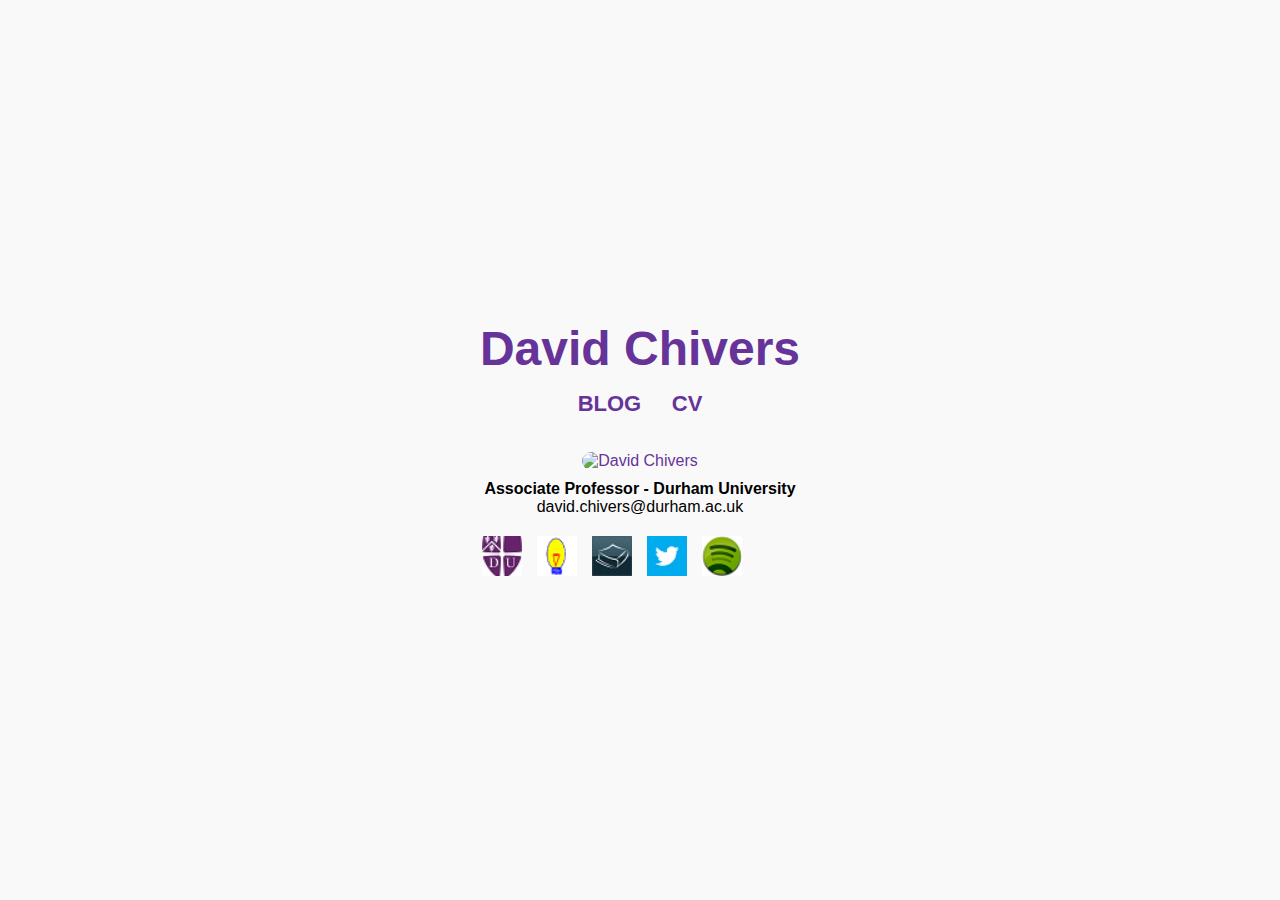
==== index.html @ ef01102b "Update index.html" ====
<!DOCTYPE html>
<html lang="en">
<head>
    <meta charset="UTF-8">
    <meta name="viewport" content="width=device-width, initial-scale=1.0">
    <title>David Chivers - Economist</title>
    <style>
        /* General Reset */
        body, h1, h2, p, a {
            margin: 0;
            padding: 0;
        }

        body {
            font-family: Helvetica, Arial, sans-serif; /* Primary font: Helvetica */
            color: #663399;
            display: flex;
            justify-content: center;
            align-items: center;
            height: 100vh;
            margin: 0;
            background-color: #f9f9f9; /* Light background */
            text-align: center;
            flex-direction: column; /* Stack content vertically */
        }

        a {
            text-decoration: none;
            color: #663399; /* Matches the title color */
            transition: color 0.3s ease; /* Smooth hover transition */
        }

        a:hover {
            color: #33cc99; /* Complementary green color on hover */
        }

        h1 {
            font-weight: bolder;
            font-size: 48px; /* Balanced font size for the title */
            margin-bottom: 15px; /* Closer to the next section */
        }

        h2 {
            font-size: 22px; /* Slightly smaller for better proportions */
            margin-bottom: 15px;
        }

        p {
            font-size: 16px; /* Larger font for better readability */
            color: black;
            margin-top: 10px;
        }

        .container {
            text-align: center;
            max-width: 800px; /* Reduced max width for compactness */
        }

        .icons {
            margin-top: 20px; /* Adjusted spacing */
            display: flex;
            justify-content: center;
            gap: 15px; /* Even spacing between icons */
        }

        .icon {
            display: inline-block;
            width: 40px; /* Larger for consistency */
            height: 40px;
            background-repeat: no-repeat;
            background-size: contain;
            transition: transform 0.3s ease;
        }

        .icon:hover {
            transform: scale(1.1); /* Slight zoom on hover */
        }

        img {
            margin-top: 20px; /* Slightly larger spacing */
            height: 300px; /* Reduced image size for better proportions */
            border-radius: 10px;
        }

        .links {
            font-size: 20px; /* Larger for emphasis */
            margin-bottom: 15px; /* Better spacing */
            text-transform: uppercase;
            font-weight: bold;
        }
    </style>
</head>
<body>
    <div class="container">
        <a href="http://davidchivers.co.uk/index.html">
            <h1>David Chivers</h1>
        </a>
        <div class="links">
            <h2>
                <a href="http://davidchivers.blogspot.co.uk/" target="_blank">Blog</a> &nbsp; &nbsp;
                <a href="https://www.dropbox.com/s/jai2qrgza92phql/DavidChiversCV.pdf?dl=0" target="_blank">CV</a>
            </h2>
        </div>
        <img src="./David Chivers - Economist._files/chivers.jpg" alt="David Chivers">
        <p><b>Associate Professor - Durham University</b><br>
           david.chivers@durham.ac.uk</p>
        <div class="icons">
            <a href="https://www.dur.ac.uk/research/directory/staff/?mode=staff&amp;id=14109" target="_blank">
                <div class="icon" style="background-image: url('durham.jpg');"></div>
            </a>
            <a href="http://ideas.repec.org/f/pch1198.html" target="_blank">
                <div class="icon" style="background-image: url('ideas.png');"></div>
            </a>
            <a href="http://manchester.academia.edu/DavidChivers" target="_blank">
                <div class="icon" style="background-image: url('academia.jpg');"></div>
            </a>
            <a href="http://twitter.com/dave_chivers" target="_blank">
                <div class="icon" style="background-image: url('twitter.png');"></div>
            </a>
            <a href="spotify:user:dave_chivers:playlist:1PbJ5U6i5Uhe67Prds7RxJ" target="_blank">
                <div class="icon" style="background-image: url('spotify.png');"></div>
            </a>
            <a href="https://bsky.app/profile/davechivers.bsky.social" target="_blank"> <!-- Replace with your BlueSky profile -->
                <div class="icon" style="background-image: url('bluesky.png');"></div>
            </a>
        </div>
    </div>
</body>
</html>
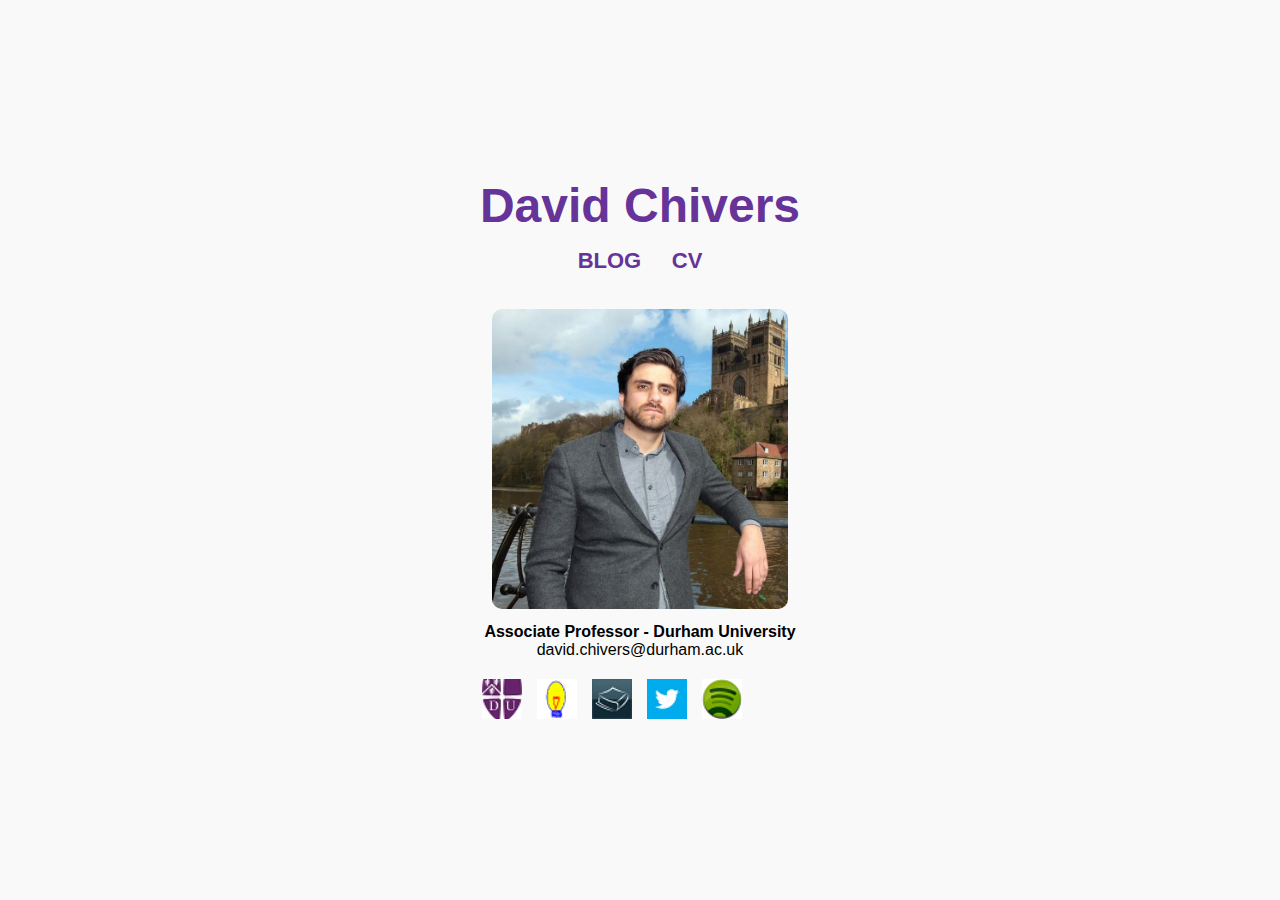
==== commit f689eb1b: "Update index.html" ====
--- a/index.html
+++ b/index.html
@@ -98,10 +98,10 @@
         <div class="links">
             <h2>
                 <a href="http://davidchivers.blogspot.co.uk/" target="_blank">Blog</a> &nbsp; &nbsp;
-                <a href="https://www.dropbox.com/s/jai2qrgza92phql/DavidChiversCV.pdf?dl=0" target="_blank">CV</a>
+                <a href="https://drive.google.com/file/d/13j0un9yXIiGbyvKIAI4RSTLGCkNRuQwt/view?usp=drive_link target="_blank">CV</a>
             </h2>
         </div>
-        <img src="./David Chivers - Economist._files/chivers.jpg" alt="David Chivers">
+        <img src="chivers.jpg" alt="David Chivers">
         <p><b>Associate Professor - Durham University</b><br>
            david.chivers@durham.ac.uk</p>
         <div class="icons">
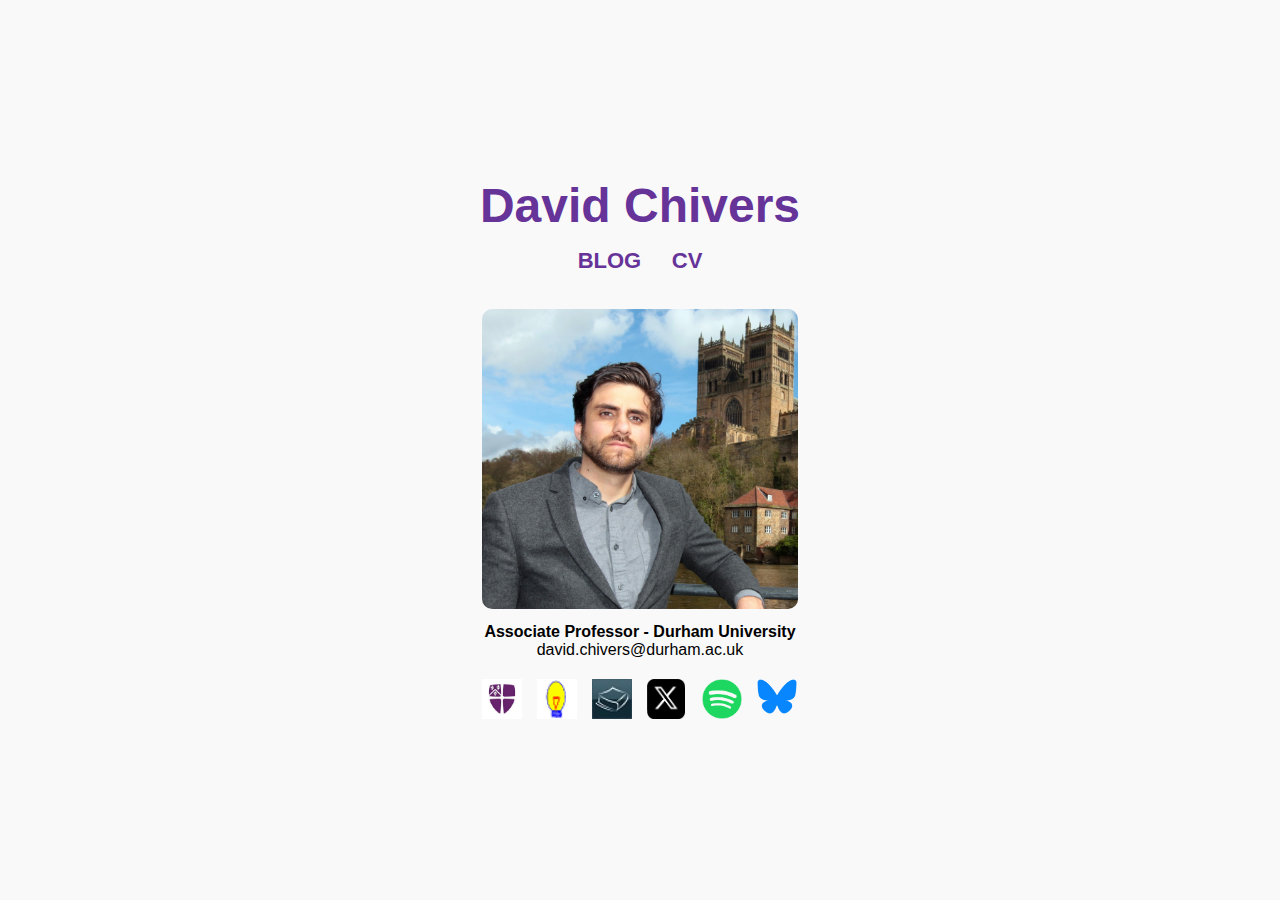
==== commit 005b321e: "Update index.html" ====
--- a/index.html
+++ b/index.html
@@ -105,7 +105,7 @@
         <p><b>Associate Professor - Durham University</b><br>
            david.chivers@durham.ac.uk</p>
         <div class="icons">
-            <a href="https://www.dur.ac.uk/research/directory/staff/?mode=staff&amp;id=14109" target="_blank">
+            <a href="https://www.durham.ac.uk/business/our-people/david-chivers/" target="_blank">
                 <div class="icon" style="background-image: url('durham.jpg');"></div>
             </a>
             <a href="http://ideas.repec.org/f/pch1198.html" target="_blank">
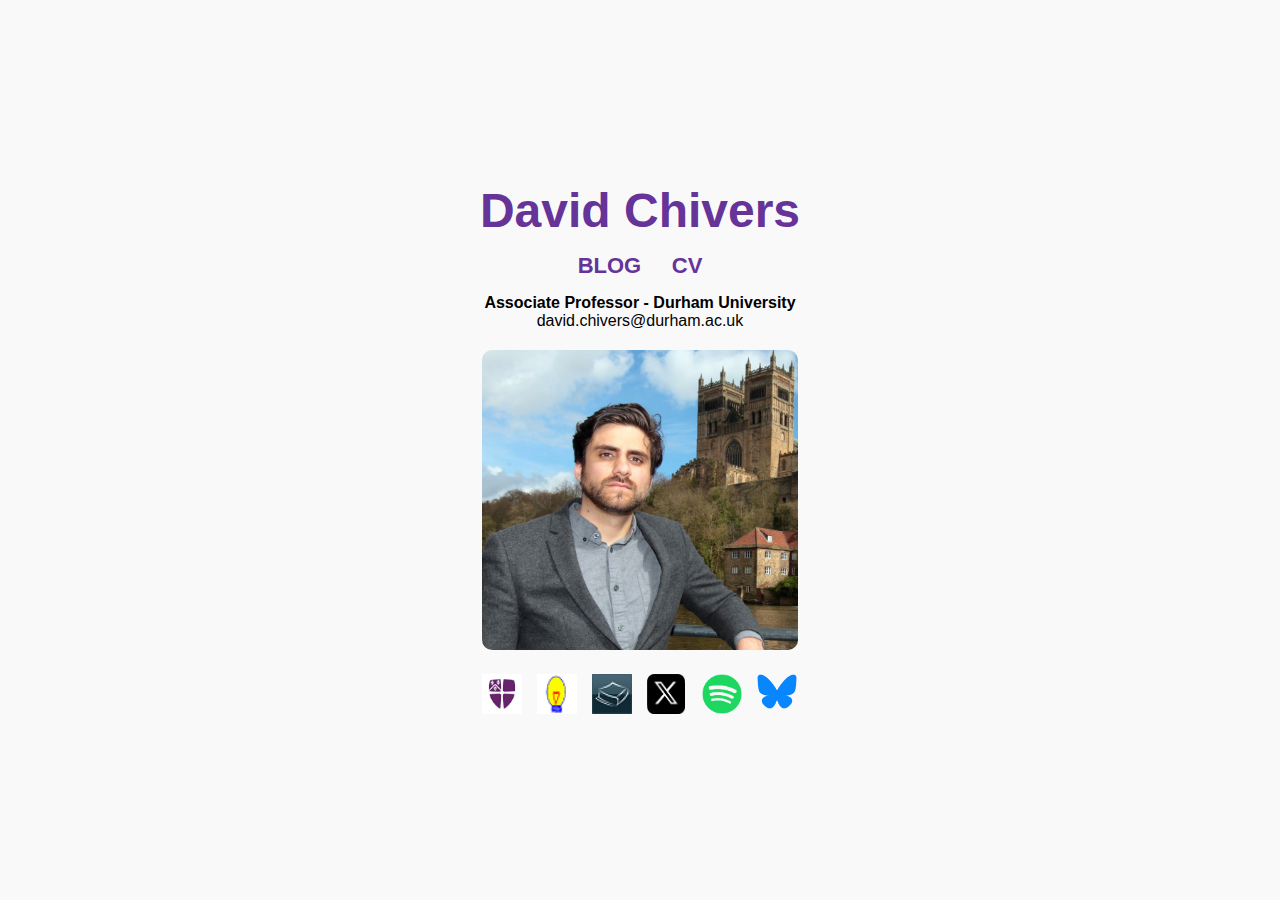
==== commit bae5089d: "Update index.html" ====
--- a/index.html
+++ b/index.html
@@ -101,9 +101,9 @@
                 <a href="https://drive.google.com/file/d/13j0un9yXIiGbyvKIAI4RSTLGCkNRuQwt/view?usp=drive_link target="_blank">CV</a>
             </h2>
         </div>
+                <p><b>Associate Professor - Durham University</b><br>
+           david.chivers@durham.ac.uk</p>
         <img src="chivers.jpg" alt="David Chivers">
-        <p><b>Associate Professor - Durham University</b><br>
-           david.chivers@durham.ac.uk</p>
         <div class="icons">
             <a href="https://www.durham.ac.uk/business/our-people/david-chivers/" target="_blank">
                 <div class="icon" style="background-image: url('durham.jpg');"></div>
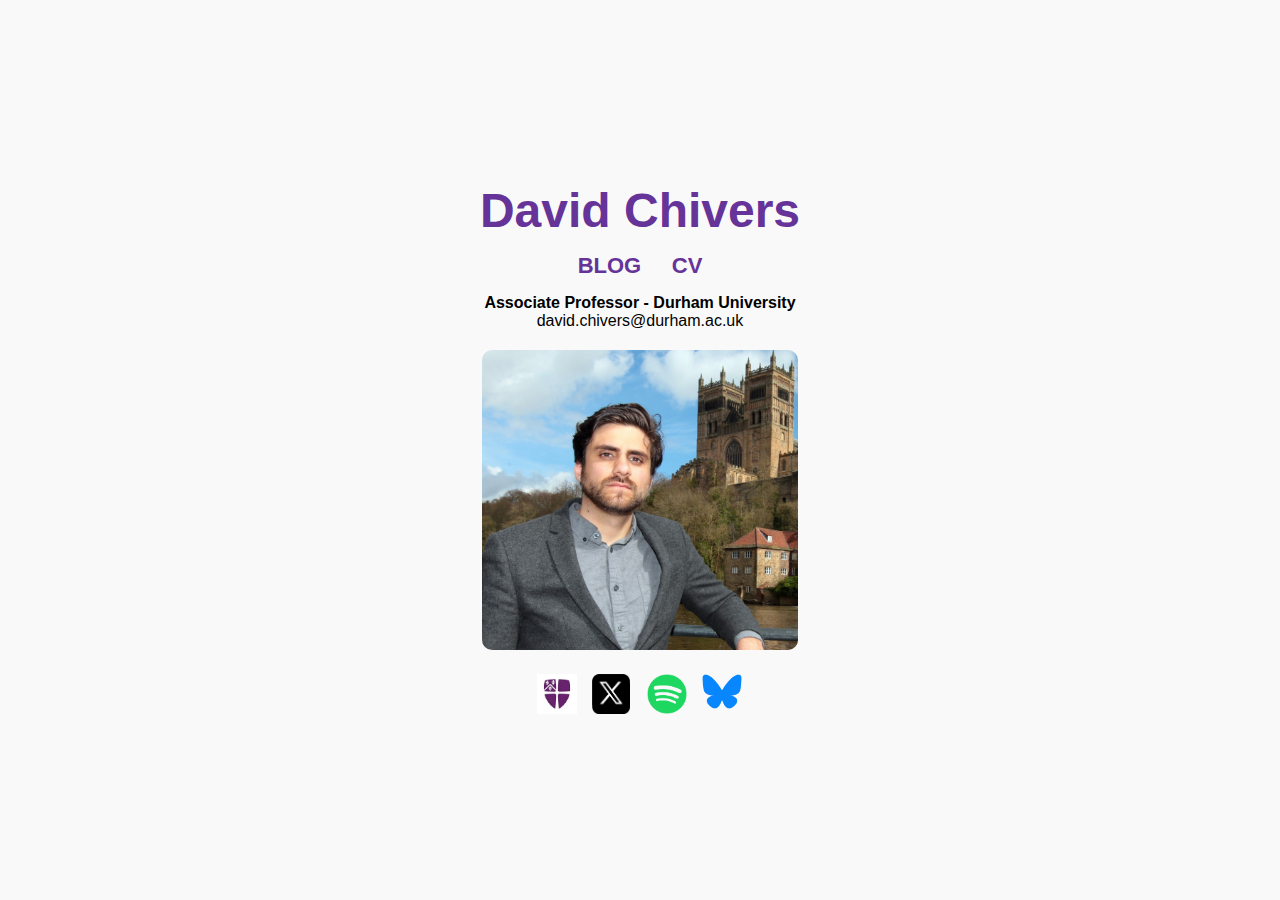
==== commit b1d7dda6: "Update index.html" ====
--- a/index.html
+++ b/index.html
@@ -108,12 +108,6 @@
             <a href="https://www.durham.ac.uk/business/our-people/david-chivers/" target="_blank">
                 <div class="icon" style="background-image: url('durham.jpg');"></div>
             </a>
-            <a href="http://ideas.repec.org/f/pch1198.html" target="_blank">
-                <div class="icon" style="background-image: url('ideas.png');"></div>
-            </a>
-            <a href="http://manchester.academia.edu/DavidChivers" target="_blank">
-                <div class="icon" style="background-image: url('academia.jpg');"></div>
-            </a>
             <a href="http://twitter.com/dave_chivers" target="_blank">
                 <div class="icon" style="background-image: url('twitter.png');"></div>
             </a>
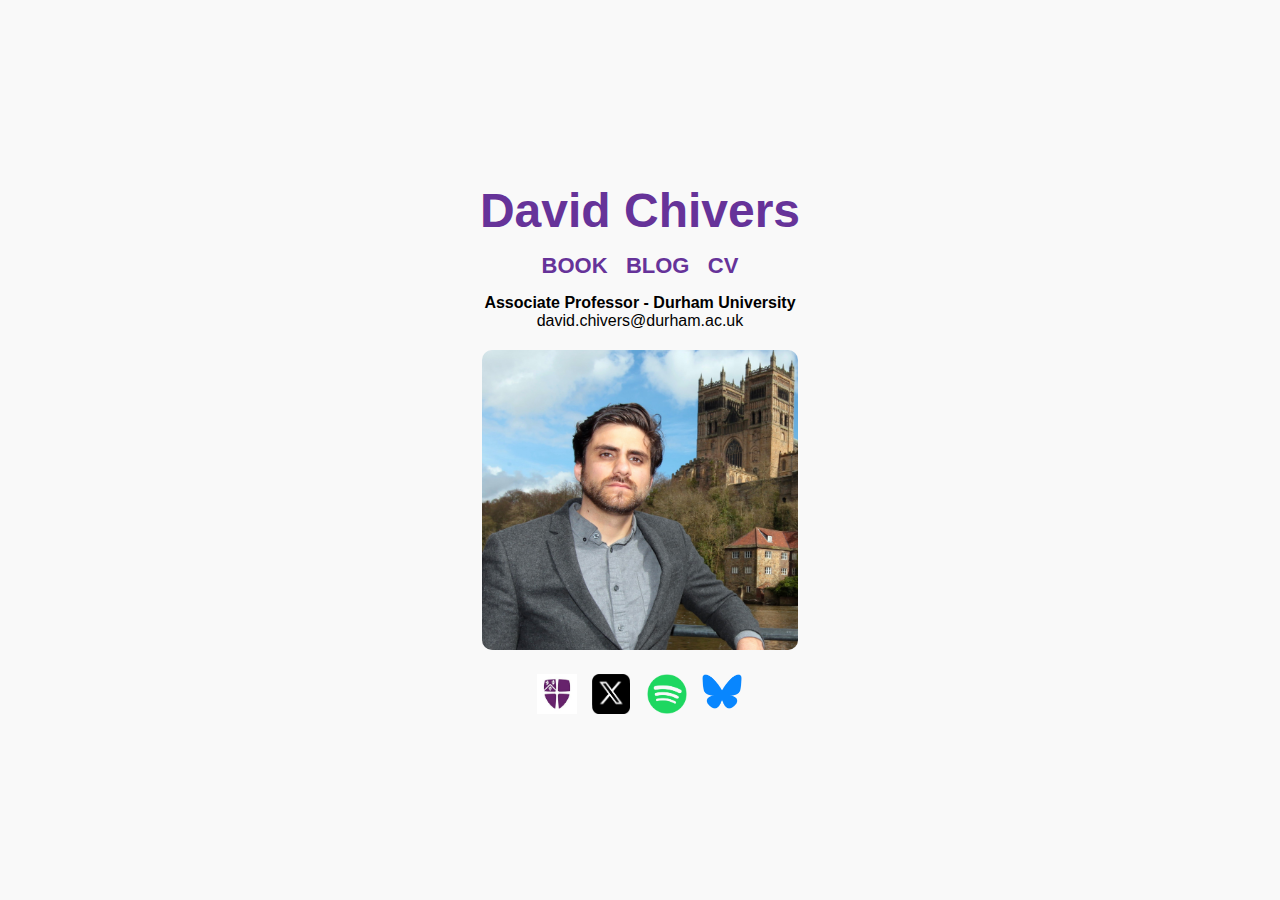
==== commit 0576e20e: "Update index.html" ====
--- a/index.html
+++ b/index.html
@@ -97,8 +97,9 @@
         </a>
         <div class="links">
             <h2>
-                <a href="http://davidchivers.blogspot.co.uk/" target="_blank">Blog</a> &nbsp; &nbsp;
-                <a href="https://drive.google.com/file/d/13j0un9yXIiGbyvKIAI4RSTLGCkNRuQwt/view?usp=drive_link target="_blank">CV</a>
+                <a href="https://sites.google.com/view/howtoreadnumbers/home">Book</a> &nbsp; 
+                <a href="http://davidchivers.blogspot.co.uk/" target="_blank">Blog</a> &nbsp;
+                <a href="https://www.dropbox.com/s/jai2qrgza92phql/DavidChiversCV.pdf?dl=0" target="_blank">CV</a>
             </h2>
         </div>
                 <p><b>Associate Professor - Durham University</b><br>
